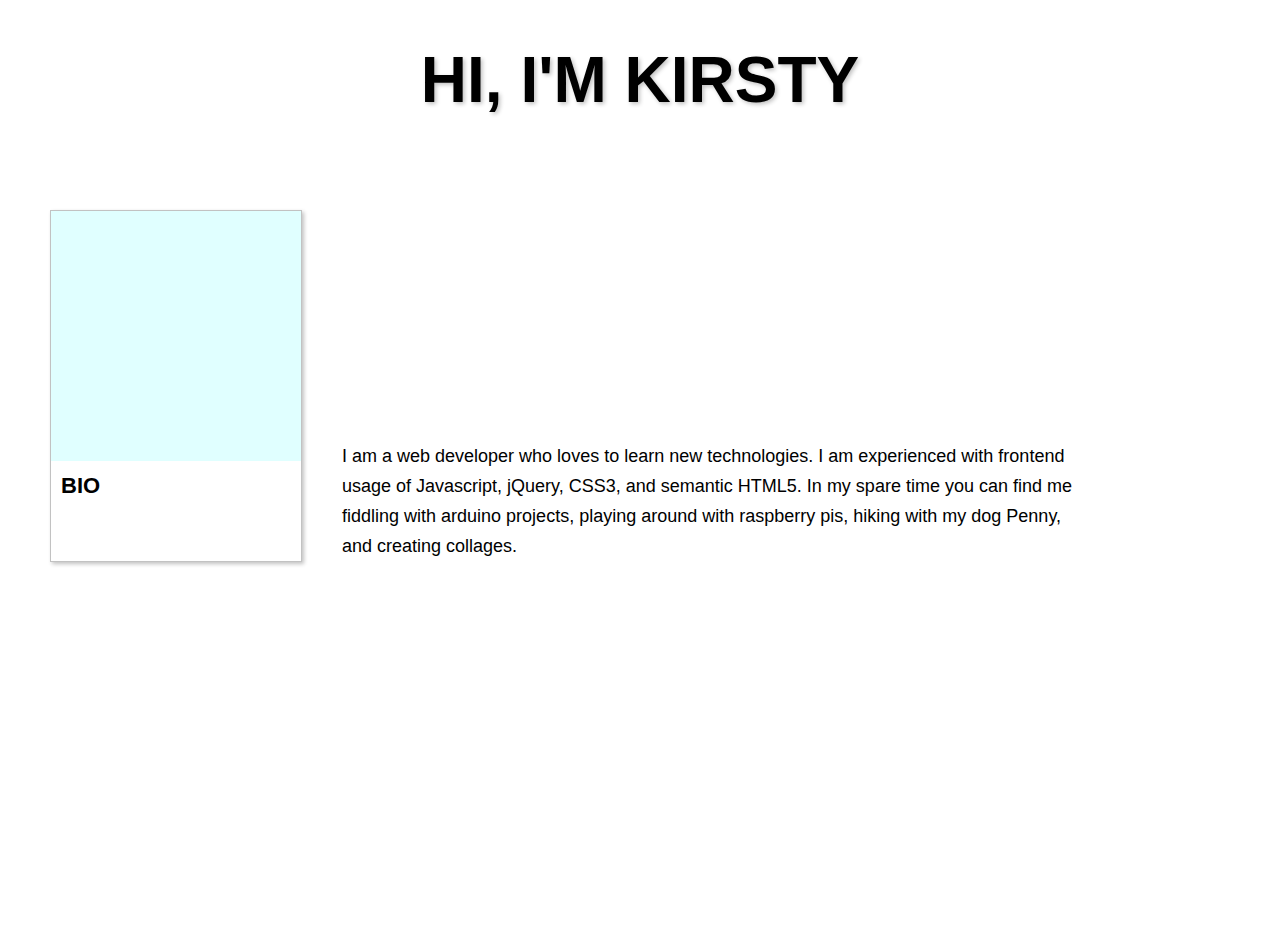
==== bio.html @ 5cce0783 "initial commit" ====
<!DOCTYPE html>
<html land="en">
<head>
    <meta charset="utf-8" />
    <title>Kirsty Fuquay | Portfolio</title>
    <meta name="viewport" content="width=device-width, initial-scale=1">
    <link rel="stylesheet" type="text/css" media="screen" href="main.css" />
</head>
<body>
    <main role="main">
        <header role="banner">
            <a href="index.html"><h1>HI, I'M KIRSTY</h1></a>
        </header>
        <section class="container">
            <section class="large-swatch">
                <div class="alt-block bio"></div>
                <section class="alt-words">
                    <h2 class="alt-heading">BIO</h2>
                </section>
            </section>
            <section class="text-container">
                <p id="text">I am a web developer who loves to learn new technologies. I am experienced with frontend usage of Javascript, jQuery, CSS3, and semantic HTML5.  In my spare time you can find me fiddling with arduino projects, playing around with raspberry pis, hiking with my dog Penny, and creating collages.</p>
            </section>
        </section>
    </main>
</body>
</html>
---- main.css ----
/* HOME PAGE */

body {
    background-color: white;
    padding: 0;
    margin: 0;
    font-family: 'Raleway', sans-serif;
    height: 100vh;
}

main {
    background-color: white;
}

header {
    text-align: center;
    font-size: 18px;
    text-shadow: 2px 2px 4px #c2c2c2;
    margin: 3vh;
}

a {
    text-decoration: none;
    color: black;
}

.blocks {
    display: flex;
    justify-content: space-around;
    align-items: center;
    flex-wrap: wrap;
    height: 80vh;
}

.swatch {
    height: 350px;
    width: 250px;
    border: 1px solid #c2c2c2;
    box-shadow: 2px 2px 4px #c2c2c2;
    margin: 30px;
}

.block {
    width: 250px;
    height: 250px;
}

.words {
    height: 15vh;
    padding: 5px;
}

.bio {
    background-color: lightcyan;
}   

.projects {
    background-color: lightskyblue;
}

.contact {
    background-color: lightblue;
}

.bonus {
    background-color: lightsteelblue;
}

h2 {
    font-size: 20px;
    margin: 0 0 3px 0;
}

p {
    margin: 0;
    font-family: 'Roboto', sans-serif;
    font-weight: 300;
}

.large-swatch {
    width: 30vw;
    height:40vw;
    border: 1px solid #c2c2c2;
    box-shadow: 2px 2px 4px #c2c2c2;
    margin: 20px;
}

.alt-block, 
.image {
    height: 30vw;
    width: 30vw;
}

.alt-heading {
    font-size: 16px;
}

.alt-words {
    padding: 5px;
}


.text-container {
    width: 90vw;
    font-size: 18px;
    margin: 20px;
}


@media only screen and (min-width: 760px) {
    header {
        font-size: 32px;
    }

    .container {
        display: flex;
        align-items: center;
        /* justify-content: space-around; */
        padding: 30px;
    }

    .large-swatch {
        width: 250px;
        height: 350px;
        border: 1px solid #c2c2c2;
        box-shadow: 2px 2px 4px #c2c2c2;
    }

    .alt-block {
        height: 250px;
        width: 250px;
        display: flex;
        justify-content: center;
        align-items: center;
    }

    .alt-heading {
        font-size: 22px;
    }

    .alt-words {
        padding: 10px;
        margin-top: 5px;
        font-size: 16px;
        line-height: 20px;
    }

    .text-container {
        font-size: 18px;
        line-height: 30px;
        max-width: 750px;
        height: 350px;
        display: flex;
        align-items: flex-end;
    }

    .image {
        width: 250px;
        height: 250px;
    }

}
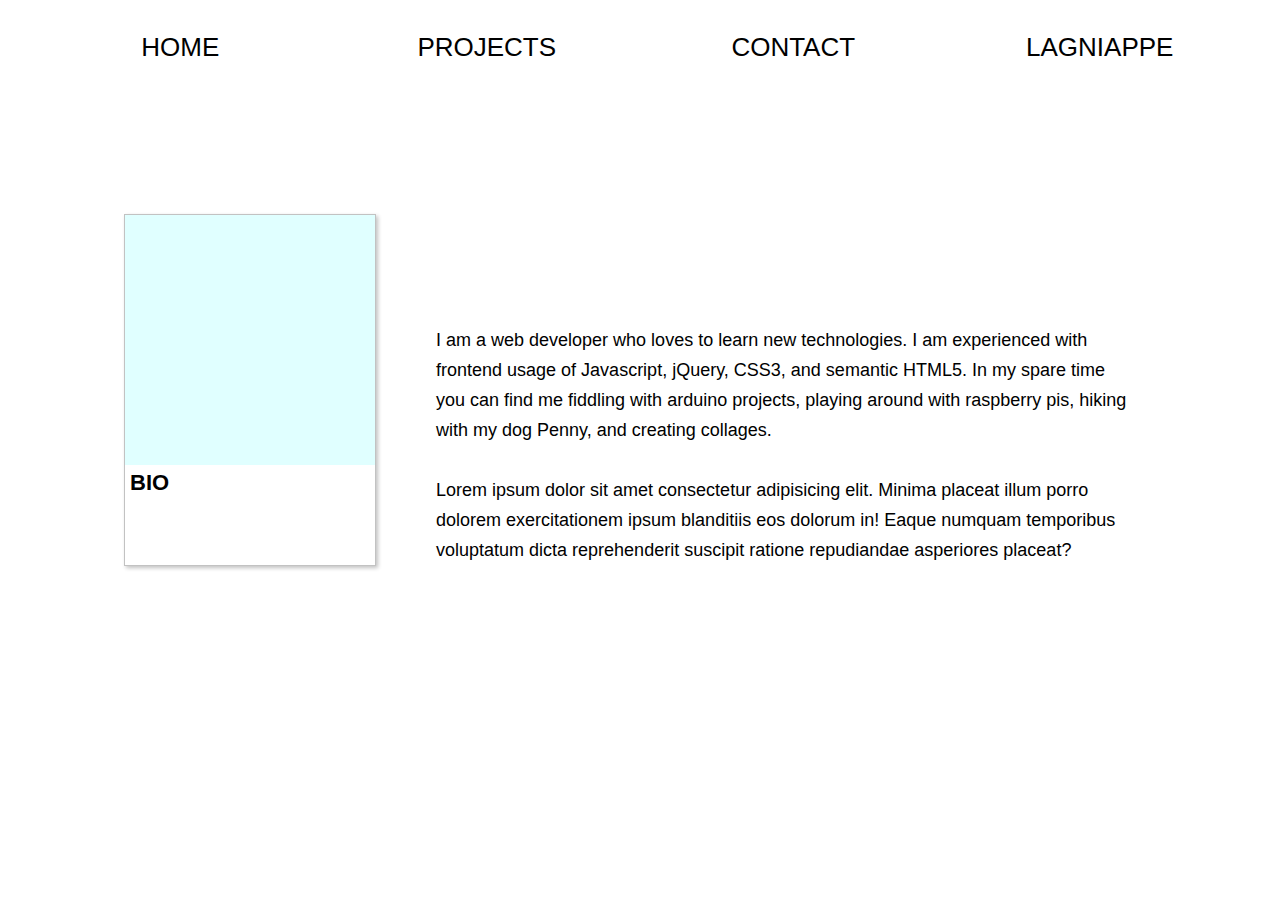
==== commit 1042f2a1: "add flex-box nav, adjust layout" ====
--- a/bio.html
+++ b/bio.html
@@ -8,20 +8,36 @@
 </head>
 <body>
     <main role="main">
-        <header role="banner">
-            <a href="index.html"><h1>HI, I'M KIRSTY</h1></a>
-        </header>
-        <section class="container">
-            <section class="large-swatch">
-                <div class="alt-block bio"></div>
-                <section class="alt-words">
+
+        <nav role="navigation" class="flex-nav">
+            <ul>
+                <li>
+                    <a href="index.html">HOME</a>
+                </li>
+                <li>
+                    <a href ="projects.html">PROJECTS</a>
+                </li>
+                <li>
+                    <a href="contact.html">CONTACT</a>
+                </li>
+                <li>
+                    <a href="bonus.html">LAGNIAPPE</a>
+                </li>
+            </ul>
+        </nav>
+            <section class="flex-container">
+
+                <section class="alt-swatch">
+                    <div class="alt-color-block bio"></div>
                     <h2 class="alt-heading">BIO</h2>
                 </section>
+
+                <section class="text-container">
+                    <p>I am a web developer who loves to learn new technologies. I am experienced with frontend usage of Javascript, jQuery, CSS3, and semantic HTML5.  In my spare time you can find me fiddling with arduino projects, playing around with raspberry pis, hiking with my dog Penny, and creating collages.</p><br>
+                    <p>Lorem ipsum dolor sit amet consectetur adipisicing elit. Minima placeat illum porro dolorem exercitationem ipsum blanditiis eos dolorum in! Eaque numquam temporibus voluptatum dicta reprehenderit suscipit ratione repudiandae asperiores placeat?</p>
+                </section>
             </section>
-            <section class="text-container">
-                <p id="text">I am a web developer who loves to learn new technologies. I am experienced with frontend usage of Javascript, jQuery, CSS3, and semantic HTML5.  In my spare time you can find me fiddling with arduino projects, playing around with raspberry pis, hiking with my dog Penny, and creating collages.</p>
-            </section>
-        </section>
+
     </main>
 </body>
 </html>--- a/main.css
+++ b/main.css
@@ -6,18 +6,20 @@
     padding: 0;
     margin: 0;
     font-family: 'Raleway', sans-serif;
-    height: 100vh;
+    max-height: 100vh;
 }
 
 main {
     background-color: white;
 }
 
+/* HOME */
 header {
-    text-align: center;
     font-size: 18px;
     text-shadow: 2px 2px 4px #c2c2c2;
     margin: 3vh;
+    height: 5vh;
+    text-align: center;
 }
 
 a {
@@ -25,7 +27,7 @@
     color: black;
 }
 
-.blocks {
+.home-container {
     display: flex;
     justify-content: space-around;
     align-items: center;
@@ -41,12 +43,12 @@
     margin: 30px;
 }
 
-.block {
+.color-block {
     width: 250px;
     height: 250px;
 }
 
-.words {
+.color-description {
     height: 15vh;
     padding: 5px;
 }
@@ -78,28 +80,44 @@
     font-weight: 300;
 }
 
-.large-swatch {
+/* OUTER PAGES */
+.flex-nav ul {
+    list-style: none;
+    margin: 3vh;
+    padding: 0;
+    display: flex;
+    flex-wrap: wrap;
+}
+
+.flex-nav li {
+    flex: 1 1 150px;
+    padding: 5px;
+}
+
+.alt-swatch {
     width: 30vw;
     height:40vw;
     border: 1px solid #c2c2c2;
     box-shadow: 2px 2px 4px #c2c2c2;
-    margin: 20px;
-}
-
-.alt-block, 
-.image {
+    margin: 50px 20px;
+}
+
+.alt-color-block {
     height: 30vw;
     width: 30vw;
 }
 
 .alt-heading {
     font-size: 16px;
-}
-
-.alt-words {
     padding: 5px;
 }
 
+.lagniappe-image {
+    max-height: 300px;
+    max-width: 300px;
+    margin: 20px;
+    box-shadow: 2px 2px 4px #c2c2c2;
+}
 
 .text-container {
     width: 90vw;
@@ -108,26 +126,48 @@
 }
 
 
+.image {
+    max-width: 150px;
+    max-height: 150px;
+    margin: 20px 0;
+}
+
+a:hover {
+    color: deeppink;
+}
+
 @media only screen and (min-width: 760px) {
     header {
         font-size: 32px;
     }
 
-    .container {
+    .color-description p {
+        font-size: 16px;
+        line-height: 20px;
+    }
+
+    .flex-nav li {
+        text-align: center;
+        font-size: 26px;
+    }
+
+    .project-container {
         display: flex;
         align-items: center;
-        /* justify-content: space-around; */
         padding: 30px;
-    }
-
-    .large-swatch {
+        flex-wrap: wrap;
+    }
+
+    .alt-swatch {
         width: 250px;
         height: 350px;
         border: 1px solid #c2c2c2;
         box-shadow: 2px 2px 4px #c2c2c2;
-    }
-
-    .alt-block {
+        margin-top: 100px;
+        margin-bottom: 20px;
+    }
+
+    .alt-color-block {
         height: 250px;
         width: 250px;
         display: flex;
@@ -137,29 +177,53 @@
 
     .alt-heading {
         font-size: 22px;
-    }
-
-    .alt-words {
-        padding: 10px;
-        margin-top: 5px;
-        font-size: 16px;
-        line-height: 20px;
+        padding: 5px;
+    }
+
+    .flex-container {
+        display: flex;
+        align-items: center;
+        justify-content: center;
+        flex-wrap: wrap;
     }
 
     .text-container {
         font-size: 18px;
         line-height: 30px;
-        max-width: 750px;
         height: 350px;
-        display: flex;
-        align-items: flex-end;
+        margin-top: 100px;
+        display: flex;
+        flex-direction: column;
+        max-width: 700px;
+        padding: 20px;
+        justify-content: flex-end;
+    }
+
+    .lagniappe-image {
+        align-self: flex-end;
     }
 
     .image {
-        width: 250px;
-        height: 250px;
-    }
-
-}
-
-
+        max-height: 300px;
+        max-width: 300px;
+    }
+
+    /* PROJECTS */
+    #project-text {
+        font-size: 18px;
+        line-height: 26px;
+    }
+    .project-container {
+        display: flex;
+        flex-direction: row;
+        flex-wrap: wrap;
+        align-items: baseline;
+    }
+    .project {
+        flex: 1 1 350px;
+        padding: 20px;
+    }
+
+}
+
+
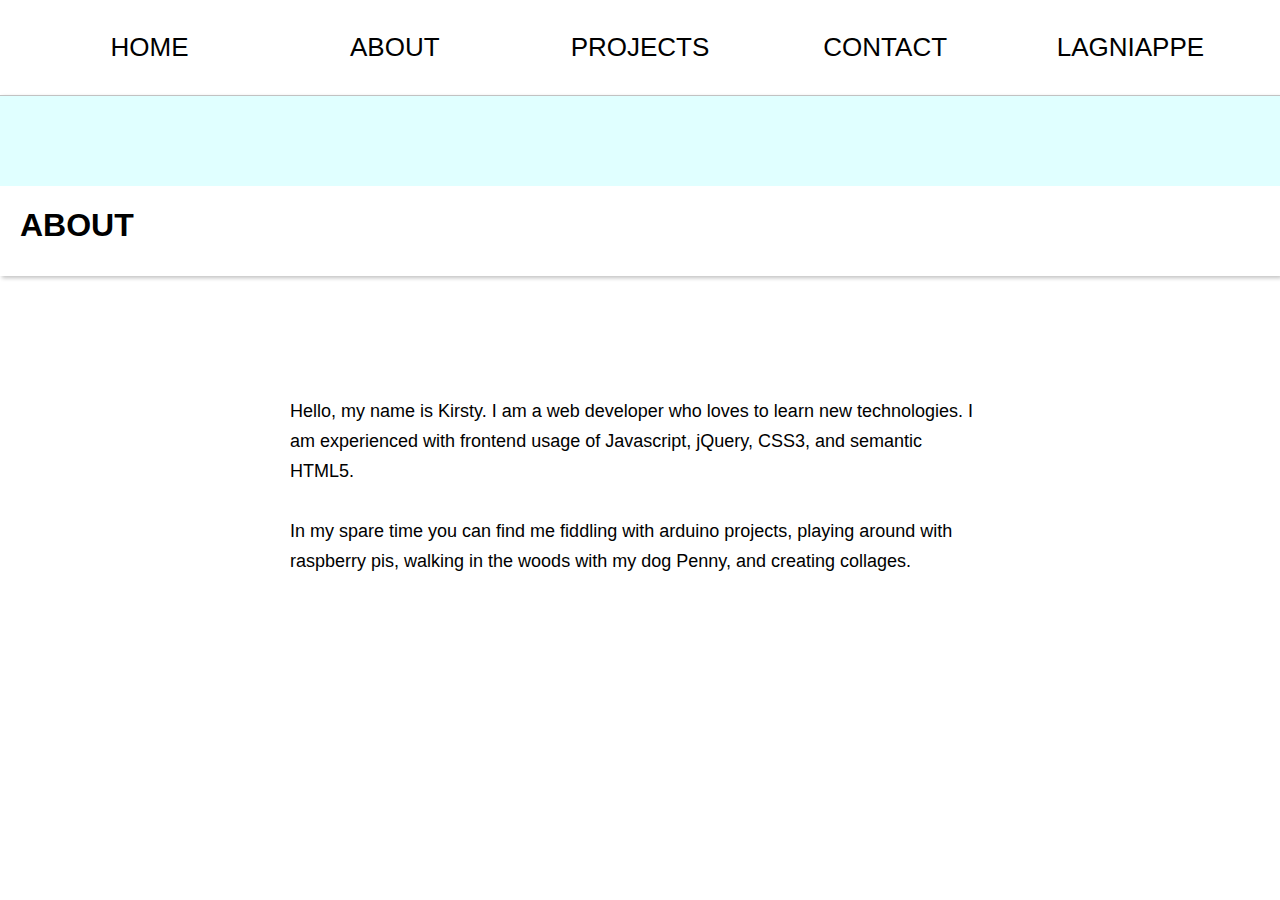
==== commit 12d416e0: "add heading to html, edit style" ====
--- a/bio.html
+++ b/bio.html
@@ -15,6 +15,9 @@
                     <a href="index.html">HOME</a>
                 </li>
                 <li>
+                    <a href="bio.html">ABOUT</a>
+                </li>
+                <li>
                     <a href ="projects.html">PROJECTS</a>
                 </li>
                 <li>
@@ -25,18 +28,18 @@
                 </li>
             </ul>
         </nav>
-            <section class="flex-container">
-
-                <section class="alt-swatch">
-                    <div class="alt-color-block bio"></div>
-                    <h2 class="alt-heading">BIO</h2>
-                </section>
-
-                <section class="text-container">
-                    <p>I am a web developer who loves to learn new technologies. I am experienced with frontend usage of Javascript, jQuery, CSS3, and semantic HTML5.  In my spare time you can find me fiddling with arduino projects, playing around with raspberry pis, hiking with my dog Penny, and creating collages.</p><br>
-                    <p>Lorem ipsum dolor sit amet consectetur adipisicing elit. Minima placeat illum porro dolorem exercitationem ipsum blanditiis eos dolorum in! Eaque numquam temporibus voluptatum dicta reprehenderit suscipit ratione repudiandae asperiores placeat?</p>
-                </section>
+        
+        <section class="strip">
+            <section class="color-strip bio"></section>
+            <h1 class="sub-heading">ABOUT</h1>
+        </section>
+        
+        <div class="flex-container">
+            <section class="text-container">
+                <p>Hello, my name is Kirsty.  I am a web developer who loves to learn new technologies. I am experienced with frontend usage of Javascript, jQuery, CSS3, and semantic HTML5.</p><br>
+                <p>In my spare time you can find me fiddling with arduino projects, playing around with raspberry pis, walking in the woods with my dog Penny, and creating collages.</p>
             </section>
+        </div>
 
     </main>
 </body>
--- a/main.css
+++ b/main.css
@@ -80,7 +80,7 @@
     font-weight: 300;
 }
 
-/* OUTER PAGES */
+/* FLEX-NAV */
 .flex-nav ul {
     list-style: none;
     margin: 3vh;
@@ -90,7 +90,7 @@
 }
 
 .flex-nav li {
-    flex: 1 1 150px;
+    flex: 1 1 100px;
     padding: 5px;
 }
 
@@ -132,8 +132,52 @@
     margin: 20px 0;
 }
 
+.lagniappe-image {
+    margin: 50px 20px;
+}
+
 a:hover {
     color: deeppink;
+}
+
+/* OUTER PAGE HEADINGS */
+.color-strip {
+    height: 10vh;
+}
+
+.sub-heading {
+    margin-left: 20px;
+}
+
+.strip {
+    height: 20vh;
+    margin-bottom: 50px;
+    box-shadow: 2px 2px 4px #c2c2c2;
+    border-top: 1px solid #c2c2c2;
+}
+
+/* CONTACT */
+#contact-text {
+    font-size: 18px;
+    line-height: 30px;
+    list-style: none;
+    margin: 50px 0;
+}
+
+/* PROJECTS */
+#project-text {
+    font-size: 18px;
+    line-height: 26px;
+}
+.project-container {
+    display: flex;
+    flex-direction: row;
+    flex-wrap: wrap;
+    align-items: baseline;
+}
+.project {
+    flex: 1 1 300px;
+    padding: 20px;
 }
 
 @media only screen and (min-width: 760px) {
@@ -149,35 +193,6 @@
     .flex-nav li {
         text-align: center;
         font-size: 26px;
-    }
-
-    .project-container {
-        display: flex;
-        align-items: center;
-        padding: 30px;
-        flex-wrap: wrap;
-    }
-
-    .alt-swatch {
-        width: 250px;
-        height: 350px;
-        border: 1px solid #c2c2c2;
-        box-shadow: 2px 2px 4px #c2c2c2;
-        margin-top: 100px;
-        margin-bottom: 20px;
-    }
-
-    .alt-color-block {
-        height: 250px;
-        width: 250px;
-        display: flex;
-        justify-content: center;
-        align-items: center;
-    }
-
-    .alt-heading {
-        font-size: 22px;
-        padding: 5px;
     }
 
     .flex-container {
@@ -191,16 +206,11 @@
         font-size: 18px;
         line-height: 30px;
         height: 350px;
-        margin-top: 100px;
+        margin-top: 50px;
         display: flex;
         flex-direction: column;
         max-width: 700px;
         padding: 20px;
-        justify-content: flex-end;
-    }
-
-    .lagniappe-image {
-        align-self: flex-end;
     }
 
     .image {
@@ -208,22 +218,6 @@
         max-width: 300px;
     }
 
-    /* PROJECTS */
-    #project-text {
-        font-size: 18px;
-        line-height: 26px;
-    }
-    .project-container {
-        display: flex;
-        flex-direction: row;
-        flex-wrap: wrap;
-        align-items: baseline;
-    }
-    .project {
-        flex: 1 1 350px;
-        padding: 20px;
-    }
-
-}
-
-
+}
+
+
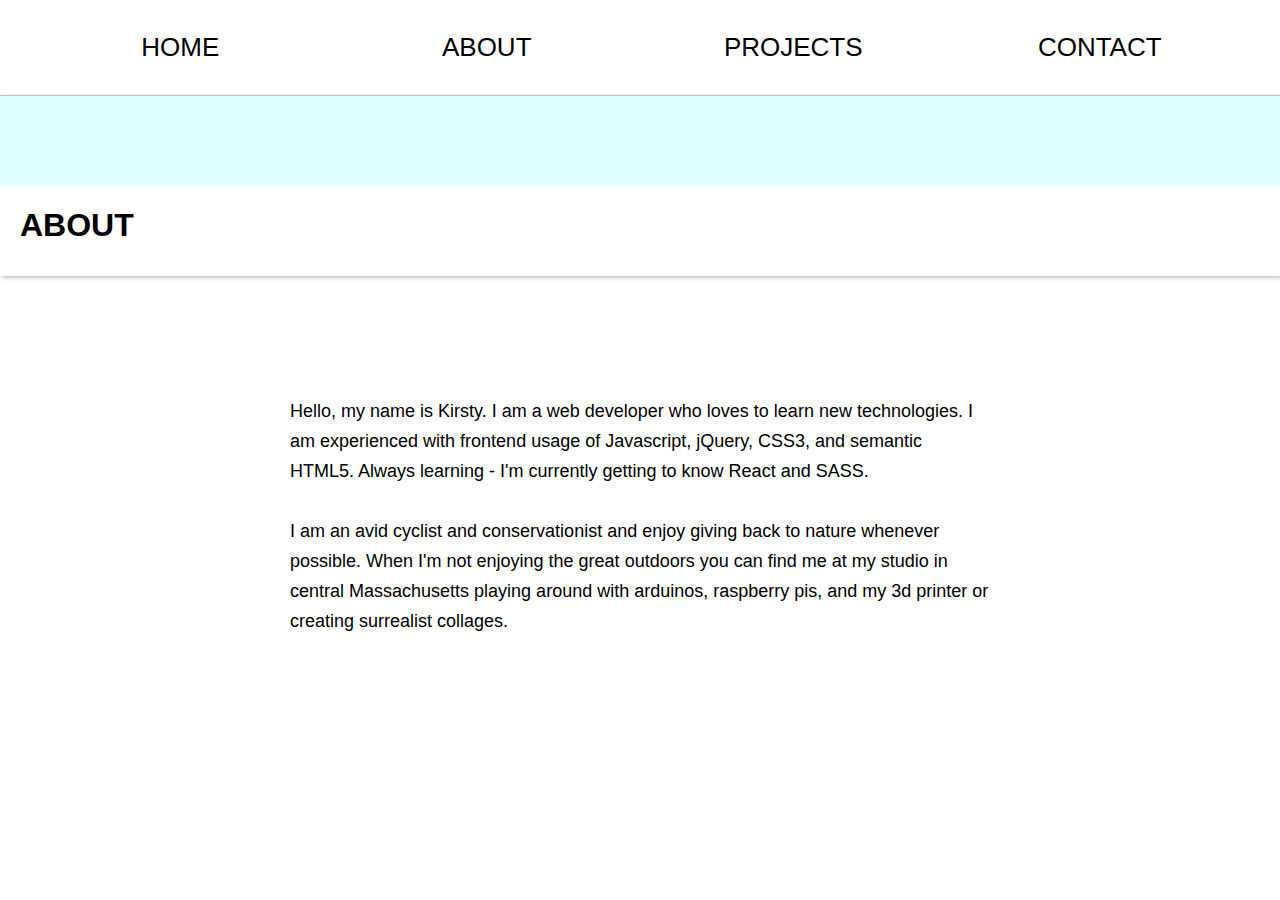
==== commit da6cf824: "edit html css" ====
--- a/bio.html
+++ b/bio.html
@@ -23,9 +23,6 @@
                 <li>
                     <a href="contact.html">CONTACT</a>
                 </li>
-                <li>
-                    <a href="bonus.html">LAGNIAPPE</a>
-                </li>
             </ul>
         </nav>
         
@@ -36,8 +33,8 @@
         
         <div class="flex-container">
             <section class="text-container">
-                <p>Hello, my name is Kirsty.  I am a web developer who loves to learn new technologies. I am experienced with frontend usage of Javascript, jQuery, CSS3, and semantic HTML5.</p><br>
-                <p>In my spare time you can find me fiddling with arduino projects, playing around with raspberry pis, walking in the woods with my dog Penny, and creating collages.</p>
+                <p>Hello, my name is Kirsty.  I am a web developer who loves to learn new technologies. I am experienced with frontend usage of Javascript, jQuery, CSS3, and semantic HTML5.  Always learning - I'm currently getting to know React and SASS.</p><br>
+                <p>I am an avid cyclist and conservationist and enjoy giving back to nature whenever possible.  When I'm not enjoying the great outdoors you can find me at my studio in central Massachusetts playing around with arduinos, raspberry pis, and my 3d printer or creating surrealist collages.</p>
             </section>
         </div>
 
--- a/main.css
+++ b/main.css
@@ -161,7 +161,8 @@
     font-size: 18px;
     line-height: 30px;
     list-style: none;
-    margin: 50px 0;
+    margin: 50px 20px;
+    padding: 0;
 }
 
 /* PROJECTS */
@@ -183,6 +184,7 @@
 @media only screen and (min-width: 760px) {
     header {
         font-size: 32px;
+        margin-bottom: 100px;
     }
 
     .color-description p {
@@ -218,6 +220,11 @@
         max-width: 300px;
     }
 
-}
-
-
+    #contact-text li{
+        display: inline-block;
+        padding: 20px;
+        font-size: 22px;
+    }
+}
+
+
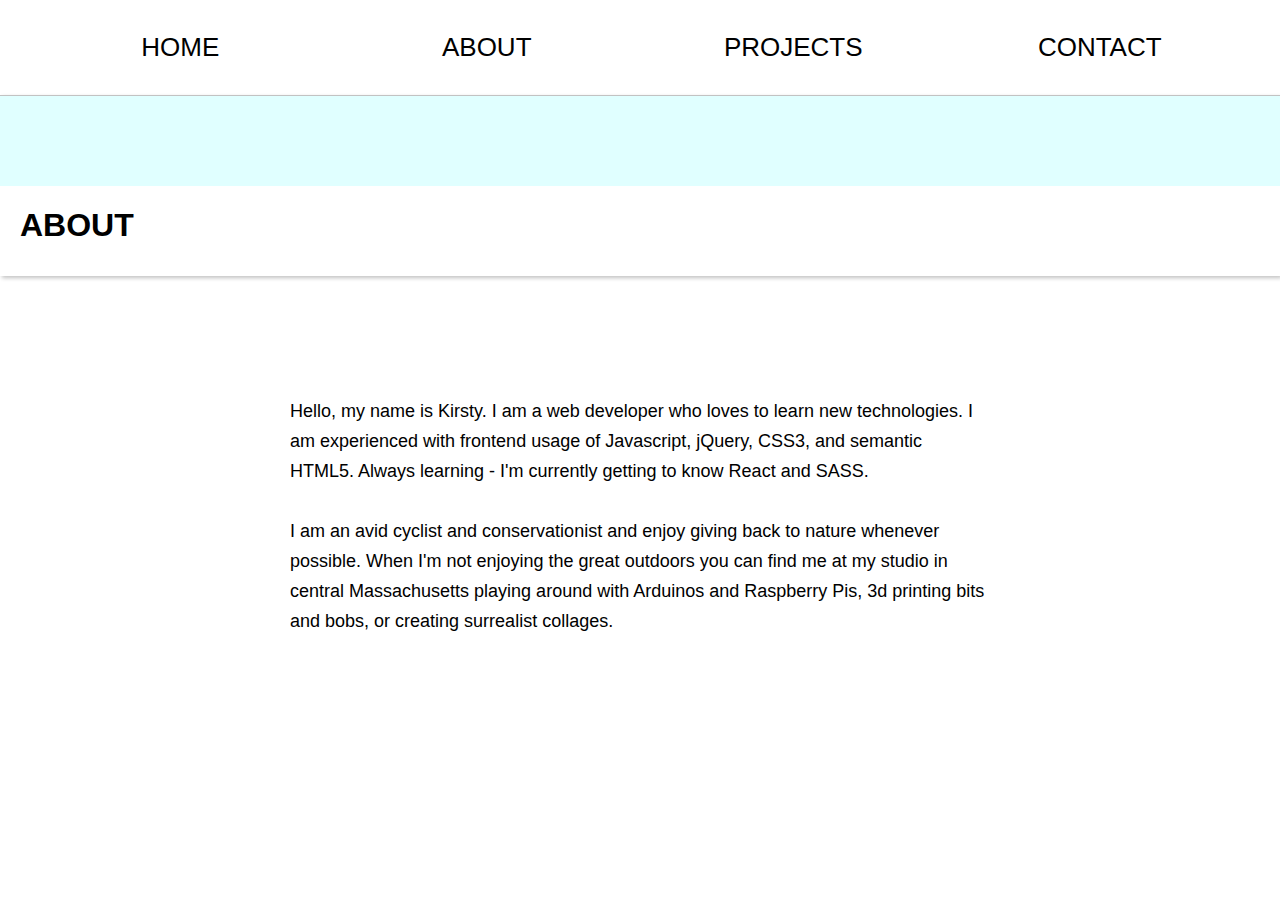
==== commit e8a00260: "edit bio.html" ====
--- a/bio.html
+++ b/bio.html
@@ -34,7 +34,7 @@
         <div class="flex-container">
             <section class="text-container">
                 <p>Hello, my name is Kirsty.  I am a web developer who loves to learn new technologies. I am experienced with frontend usage of Javascript, jQuery, CSS3, and semantic HTML5.  Always learning - I'm currently getting to know React and SASS.</p><br>
-                <p>I am an avid cyclist and conservationist and enjoy giving back to nature whenever possible.  When I'm not enjoying the great outdoors you can find me at my studio in central Massachusetts playing around with arduinos, raspberry pis, and my 3d printer or creating surrealist collages.</p>
+                <p>I am an avid cyclist and conservationist and enjoy giving back to nature whenever possible.  When I'm not enjoying the great outdoors you can find me at my studio in central Massachusetts playing around with Arduinos and Raspberry Pis, 3d printing bits and bobs, or creating surrealist collages.</p>
             </section>
         </div>
 
